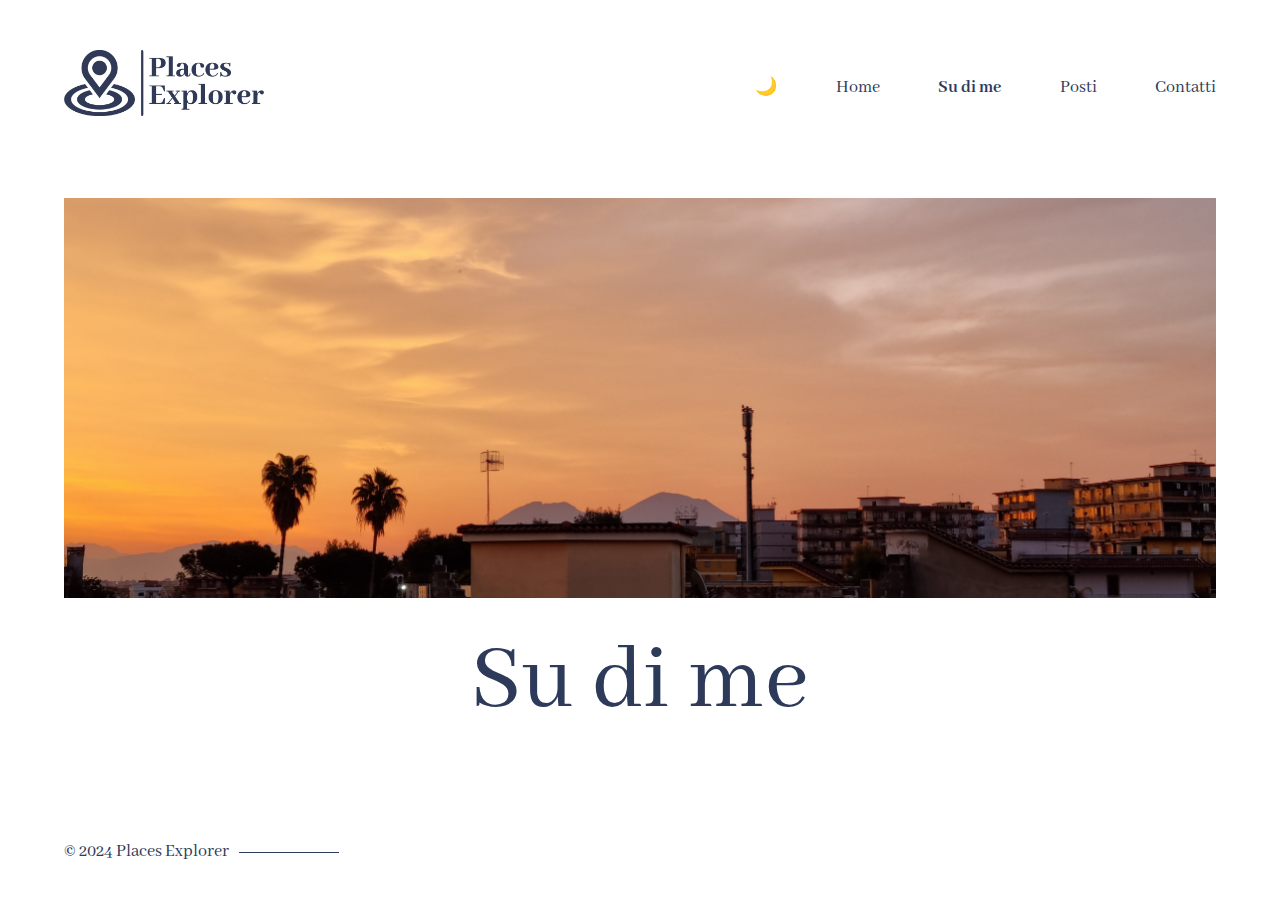
==== pages/about.html @ 6d05692e "Add files via upload" ====
<!DOCTYPE html>
<html lang="it">
  <head>
    <meta charset="UTF-8" />
    <meta http-equiv="X-UA-Compatible" content="IE=edge" />
    <meta name="viewport" content="width=device-width, initial-scale=1.0" />
    <link rel="preconnect" href="https://fonts.googleapis.com" />
    <link rel="preconnect" href="https://fonts.gstatic.com" crossorigin />
    <link href='https://fonts.googleapis.com/css?family=Abhaya Libre' rel='stylesheet'>
    <link rel="icon" href="../favicon.ico" type="image/x-icon" />
    <link rel="stylesheet" href="../css/style.css" />
    <script src="../js/darkmode.js"></script>
    <title>PlacesExplorer | Su di me</title>
  </head>
  <body>
    <div class="safe-area spaced-column">
      <nav>
        <div class="logo"><a href="../index.html"><img src="../img/logo.png" alt="Home" width="200" height="66"></a></div>
        <input type="checkbox" class="toggler" />
        <div class="hamburger"><div></div></div>
        <div class="menu">
          <button id="dark-switch" onclick="darkmode()">🌙</button>
          <a class="menu-item" href="../index.html">Home</a>
          <a class="menu-item active" href="./about.html">Su di me</a>
          <a class="menu-item" href="./places.html">Posti</a>
          <a class="menu-item" href="./contacts.html">Contatti</a>
        </div>
      </nav>
      <div class="content">
        <img class="main-image" src="../img/default.jpg"/>
        <h1>Su di me</h1>
      </div>
      <div class="footer">© 2024 Places Explorer</div>
    </div>
  </body>
</html>
---- css/style.css ----
:root {
  --primary800: #0e111b;
  --primary500: #2e3a59;
  --primary400: #434e6a;
  --gray100: #f7f7fc;
  --gray200: #eaebee;
}

* {
  margin: 0;
}

body, #dark-switch {
  font-family: "Abhaya Libre", sans-serif;
  font-size: 1.125rem;
  line-height: 24px;

}

h1 {
  font-size: 6rem;
  line-height: 104px;
}

h2 {
  font-size: 3rem;
  line-height: 56px;
}

h3 {
  font-size: 1.5rem;
  line-height: 32px;
}

h4 {
  font-size: 1.25rem;
  line-height: 24px;
}

h1,
h2,
h3,
h4,
h5,
h6,
p{
  color: var(--primary500);
  font-weight: normal;
}

#h1index{
  text-align: center;
}

a,
a:visited,
a:focus {
  text-decoration: none;
  color: var(--primary500);
}

.logo {
  font-size: 1.5rem;
  line-height: 32px;
}

nav .logo {
  font-weight: bold;
  color: var(--primary500);
}

nav .menu {
  display: flex;
  width: 40%;
  justify-content: space-between;
  flex-direction: row;
}

nav {
  display: flex;
  height: 80px;
  flex-direction: row;
  margin-top: 3rem;
  justify-content: space-between;
  align-items: center;
}

.active {
  font-weight: bold;
  /* color: red; */
}

.safe-area {
  max-width: 1200px;
  width: 90vw;
  margin-inline: auto;
  min-height: 100vh;
}

.spaced-column {
  display: flex;
  flex-direction: column;
  justify-content: space-between;
}

.content {
  display: flex;
  flex-direction: column;
  align-items: center;
  justify-content: center;
}

.content > :not(:last-child) {
  margin-bottom: 2rem;
}

.main-image {
  width: 100%;
  height: 400px;
  object-fit: cover;
  /* object-position: center; */
  display: block;
}

.full-width-img {
  width: 100%;
}

.title-block {
  width: 100%;
  margin-top: 5rem;
  margin-bottom: 5rem;
}

.title-block h1 {
  margin-bottom: 1rem;
}

.title-block h3 {
  letter-spacing: 3px;
  font-weight: bold;
}

.footer {
  padding-top: 2em;
  padding-bottom: 2em;
  color: var(--primary500);
  position: relative;
}

.footer::after {
  content: "";
  position: absolute;
  width: 100px;
  height: 1px;
  top: 50%;
  margin-left: 10px;
  background-color: var(--primary500);
}

.toggler {
  display: none;
}

/* @media (max-width: 1200px) {
  .safe-area {
    padding-inline: 1.5rem;
  }
} */

@media (max-width: 768px) {
  h1 {
    font-size: 2.5rem;
    line-height: 44px;
  }
  h2 {
    font-size: 2rem;
    line-height: 40px;
  }
  h3 {
    font-size: 1.125rem;
    line-height: 24px;
  }
  .title-block {
    margin-top: 0;
  }

  .toggler {
    opacity: 0;
    z-index: 3;
    display: block;
    cursor: pointer;
    width: 30px;
    height: 10px;
  }

  .hamburger {
    position: absolute;
    right: 0;
    z-index: 2;
    width: 30px;
    height: 10px;
    display: flex;
    flex-direction: column;
    align-items: center;
    justify-content: flex-end;
  }
  .hamburger > div {
    position: relative;
    width: 100%;
    height: 3px;
    background-color: var(--primary500);
  }

  .hamburger > div:before {
    content: "";
    position: absolute;
    top: -10px;
    background-color: inherit;
    width: 100%;
    height: 3px;
  }

  .toggler:checked {
    height: 30px;
  }

  .toggler:checked + .hamburger > div {
    transform: rotate(135deg);
    position: absolute;
    top: 0;
  }

  .toggler:checked + .hamburger > div:before {
    transform: rotate(90deg);
    top: 0;
  }

  .toggler:checked ~ .menu {
    display: flex;
    z-index: 1;
  }

  nav {
    position: relative;
  }

  nav .menu {
    position: fixed;
    height: 100vh;
    width: 100vw;
    display: none;
    flex-direction: column;
    justify-content: center;
    align-items: center;
    top: 50%;
    left: 50%;
    background-color: white;
    transform: translate(-50%, -50%);
    font-size: 1.7rem;
  }
}

.dark-mode{
  background-color: black;

  .menu{
    background-color: black;
  }

  .menu-item, h1, h2, h3, h4, .footer, #dark-switch, #dark-link{
    color: white;
  }

  /*non cambia immagine correttamente*/
  .logo img{
    background: cover;
    background: url(../img/logowhite.png);
  }
}

#dark-switch{
  padding: 0;
  border: none;
  background: none;
}
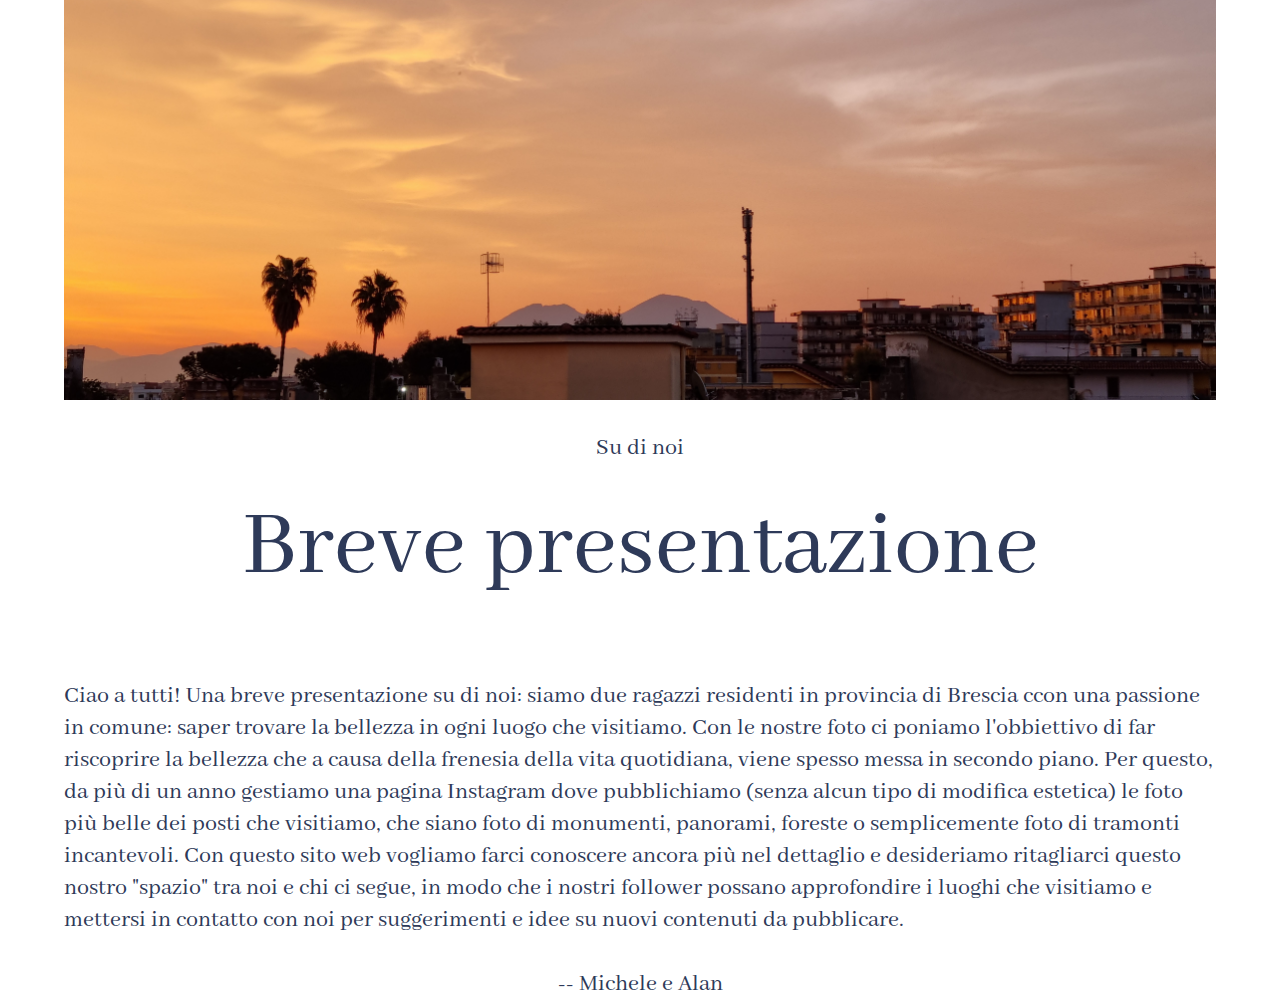
==== commit a0616f4b: "agg" ====
--- a/pages/about.html
+++ b/pages/about.html
@@ -9,28 +9,34 @@
     <link href='https://fonts.googleapis.com/css?family=Abhaya Libre' rel='stylesheet'>
     <link rel="icon" href="../favicon.ico" type="image/x-icon" />
     <link rel="stylesheet" href="../css/style.css" />
+
     <script src="../js/darkmode.js"></script>
-    <title>PlacesExplorer | Su di me</title>
+    <script src="../js/header-footer.js"></script>
+    <title>PlacesExplorer | Su di noi</title>
   </head>
-  <body>
+  <body onload="stampaHeader(); stampaFooter()">
     <div class="safe-area spaced-column">
-      <nav>
-        <div class="logo"><a href="../index.html"><img src="../img/logo.png" alt="Home" width="200" height="66"></a></div>
-        <input type="checkbox" class="toggler" />
-        <div class="hamburger"><div></div></div>
-        <div class="menu">
-          <button id="dark-switch" onclick="darkmode()">🌙</button>
-          <a class="menu-item" href="../index.html">Home</a>
-          <a class="menu-item active" href="./about.html">Su di me</a>
-          <a class="menu-item" href="./places.html">Posti</a>
-          <a class="menu-item" href="./contacts.html">Contatti</a>
-        </div>
-      </nav>
+
+      <div id="header"></div>
+
       <div class="content">
         <img class="main-image" src="../img/default.jpg"/>
-        <h1>Su di me</h1>
+        <h3>Su di noi</h3>
+        <h1>Breve presentazione</h1>
+
+        <br>
+        <br>
+
+        <h3>Ciao a tutti! Una breve presentazione su di noi: siamo due ragazzi residenti in provincia di Brescia ccon una passione in comune: 
+          saper trovare la bellezza in ogni luogo che visitiamo. Con le nostre foto ci poniamo l'obbiettivo di far riscoprire la bellezza che a causa della frenesia della vita quotidiana, 
+          viene spesso messa in secondo piano. Per questo, da più di un anno gestiamo una pagina Instagram dove pubblichiamo (senza alcun tipo di modifica estetica) le foto più belle dei posti che visitiamo, 
+          che siano foto di monumenti, panorami, foreste o semplicemente foto di tramonti incantevoli. 
+          Con questo sito web vogliamo farci conoscere ancora più nel dettaglio e desideriamo ritagliarci questo nostro "spazio" tra noi e chi ci segue, in modo che i nostri follower 
+          possano approfondire i luoghi che visitiamo e mettersi in contatto con noi per suggerimenti e idee su nuovi contenuti da pubblicare.</h3>
+        <h3>-- Michele e Alan</h3>
       </div>
-      <div class="footer">© 2024 Places Explorer</div>
+
+      <div id="footer"></div>
     </div>
   </body>
 </html>
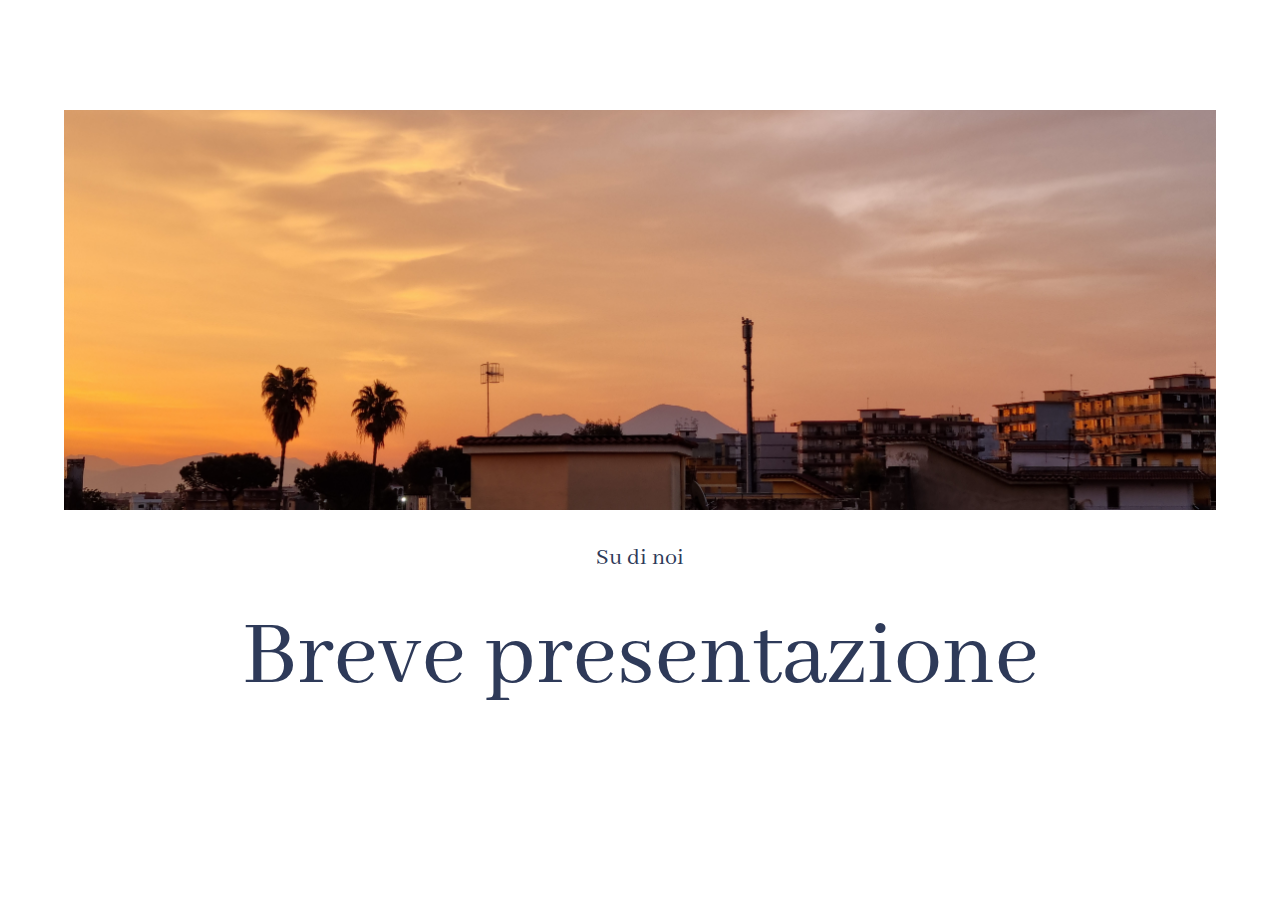
==== commit 89dec8bf: "Update about.html" ====
--- a/pages/about.html
+++ b/pages/about.html
@@ -27,13 +27,13 @@
         <br>
         <br>
 
-        <h3>Ciao a tutti! Una breve presentazione su di noi: siamo due ragazzi residenti in provincia di Brescia ccon una passione in comune: 
+        <!--<h3>Ciao a tutti! Una breve presentazione su di noi: siamo due ragazzi residenti in provincia di Brescia ccon una passione in comune: 
           saper trovare la bellezza in ogni luogo che visitiamo. Con le nostre foto ci poniamo l'obbiettivo di far riscoprire la bellezza che a causa della frenesia della vita quotidiana, 
           viene spesso messa in secondo piano. Per questo, da più di un anno gestiamo una pagina Instagram dove pubblichiamo (senza alcun tipo di modifica estetica) le foto più belle dei posti che visitiamo, 
           che siano foto di monumenti, panorami, foreste o semplicemente foto di tramonti incantevoli. 
           Con questo sito web vogliamo farci conoscere ancora più nel dettaglio e desideriamo ritagliarci questo nostro "spazio" tra noi e chi ci segue, in modo che i nostri follower 
           possano approfondire i luoghi che visitiamo e mettersi in contatto con noi per suggerimenti e idee su nuovi contenuti da pubblicare.</h3>
-        <h3>-- Michele e Alan</h3>
+        <h3>-- Michele e Alan</h3>-->
       </div>
 
       <div id="footer"></div>
